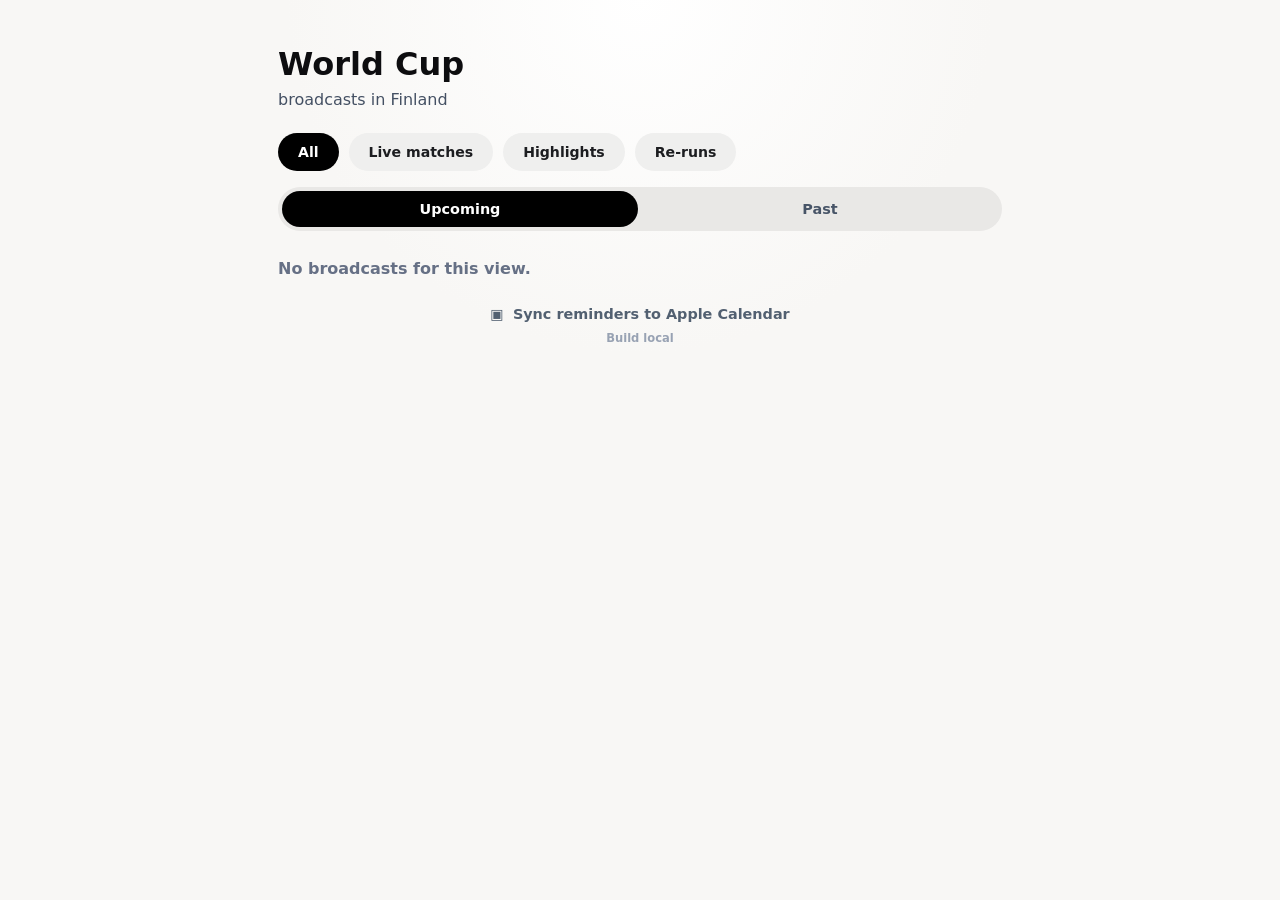
==== index.html @ cfc78e6e "trying to fix, so shows changes in app when done (hangs on to cache)" ====
<!doctype html>
<html lang="en">
  <head>
    <meta charset="utf-8">
    <meta name="viewport" content="width=device-width, initial-scale=1">
    <meta name="theme-color" content="#f8f7f5">
    <title>World Cup broadcasts in Finland</title>
    <link rel="stylesheet" href="styles.css">
  </head>
  <body>
    <main class="shell">
      <header class="app-header">
        <h1>World Cup</h1>
        <p>broadcasts in Finland</p>
      </header>

      <nav class="filters" aria-label="Broadcast filters">
        <button class="filter-pill is-selected" type="button" data-filter="all">All</button>
        <button class="filter-pill" type="button" data-filter="live">Live matches</button>
        <button class="filter-pill" type="button" data-filter="highlights">Highlights</button>
        <button class="filter-pill" type="button" data-filter="rerun">Re-runs</button>
      </nav>

      <nav class="view-toggle" aria-label="Date view">
        <button class="view-button is-selected" type="button" data-view="upcoming">Upcoming</button>
        <button class="view-button" type="button" data-view="past">Past</button>
      </nav>

      <section id="feed" class="feed" aria-live="polite">
        <p class="loading">Loading broadcasts...</p>
      </section>

      <footer class="calendar-note">
        <span aria-hidden="true">▣</span>
        <a href="#" id="calendarHelp">Sync reminders to Apple Calendar</a>
        <span id="buildMarker" class="build-marker">Build local</span>
      </footer>
    </main>

    <template id="dayTemplate">
      <section class="day-group">
        <div class="day-heading">
          <h2></h2>
          <time></time>
        </div>
        <div class="cards"></div>
      </section>
    </template>

    <template id="cardTemplate">
      <article class="broadcast-card">
        <div class="card-top">
          <time class="start-time"></time>
          <div class="details">
            <div class="detail-topline">
              <p class="type-label"></p>
              <span class="channel-badge"></span>
            </div>
            <h3></h3>
            <p class="meta"></p>
          </div>
        </div>
        <div class="card-actions">
          <label class="watched">
            <input type="checkbox">
            <span>Watched</span>
          </label>
          <button class="calendar-button" type="button">
            <span aria-hidden="true">▣</span>
            <span>Add to Calendar</span>
          </button>
        </div>
      </article>
    </template>

    <script src="app.js?v=__BUILD_VERSION__" defer></script>
  </body>
</html>
---- styles.css ----
:root {
  color-scheme: light;
  --bg: #f8f7f5;
  --surface: #ffffff;
  --text: #0d0d0f;
  --muted: #667085;
  --line: #e7e3dd;
  --pill: #efefee;
  --shadow: 0 10px 28px rgba(20, 18, 16, 0.08);
  --live: #17b26a;
  --highlights: #3478f6;
  --rerun: #9254de;
}

* {
  box-sizing: border-box;
}

body {
  margin: 0;
  min-height: 100vh;
  background:
    radial-gradient(circle at 50% 0%, rgba(255, 255, 255, 0.98), rgba(248, 247, 245, 0.72) 32%, rgba(248, 247, 245, 1) 72%),
    var(--bg);
  color: var(--text);
  font-family: Inter, ui-sans-serif, system-ui, -apple-system, BlinkMacSystemFont, "Segoe UI", sans-serif;
}

button,
input {
  font: inherit;
}

.shell {
  width: min(66vw, 760px);
  min-width: min(100%, 360px);
  margin: 0 auto;
  padding: 48px 18px 36px;
}

.app-header {
  margin-bottom: 24px;
}

.app-header h1 {
  margin: 0;
  font-size: 2rem;
  line-height: 1.05;
  letter-spacing: 0;
}

.app-header p {
  margin: 8px 0 0;
  color: #445063;
  font-size: 1rem;
}

.filters {
  display: flex;
  gap: 10px;
  margin: 0 0 32px;
  overflow-x: auto;
  padding-bottom: 2px;
  scrollbar-width: none;
}

.filters::-webkit-scrollbar {
  display: none;
}

.filter-pill {
  flex: 0 0 auto;
  min-height: 38px;
  border: 0;
  border-radius: 999px;
  background: var(--pill);
  color: #1c1d20;
  cursor: pointer;
  font-size: 0.88rem;
  font-weight: 700;
  padding: 0 20px;
}

.filter-pill.is-selected {
  background: #000000;
  color: #ffffff;
}

.view-toggle {
  display: grid;
  grid-template-columns: 1fr 1fr;
  gap: 4px;
  margin: -18px 0 28px;
  border-radius: 999px;
  background: #e9e8e6;
  padding: 4px;
}

.view-button {
  min-height: 36px;
  border: 0;
  border-radius: 999px;
  background: transparent;
  color: #475467;
  cursor: pointer;
  font-size: 0.9rem;
  font-weight: 760;
}

.view-button.is-selected {
  background: #000000;
  color: #ffffff;
}

.feed {
  display: grid;
  gap: 24px;
}

.loading,
.empty,
.error {
  margin: 0;
  color: var(--muted);
  font-weight: 650;
}

.day-group {
  display: grid;
  gap: 12px;
}

.day-heading {
  display: flex;
  align-items: baseline;
  justify-content: space-between;
  gap: 16px;
  padding: 0 2px;
}

.day-heading h2 {
  margin: 0;
  font-size: 1.18rem;
  line-height: 1.2;
  letter-spacing: 0;
}

.day-heading time {
  color: #4c5668;
  font-size: 0.9rem;
  font-weight: 650;
  white-space: nowrap;
}

.cards {
  display: grid;
  gap: 14px;
}

.broadcast-card {
  overflow: hidden;
  border: 1px solid var(--line);
  border-radius: 8px;
  background: var(--surface);
  box-shadow: var(--shadow);
}

.card-top {
  display: grid;
  grid-template-columns: minmax(58px, 88px) minmax(0, 1fr);
  align-items: center;
  gap: 18px;
  padding: 22px 18px 20px;
}

.start-time {
  color: #121315;
  font-size: 1.55rem;
  font-weight: 760;
  line-height: 1;
  white-space: nowrap;
}

.details {
  min-width: 0;
}

.detail-topline {
  display: flex;
  align-items: flex-start;
  justify-content: space-between;
  gap: 12px;
  margin: 0 0 6px;
}

.type-label {
  margin: 0;
  color: var(--live);
  font-size: 0.72rem;
  font-weight: 850;
  letter-spacing: 0;
  text-transform: uppercase;
}

.broadcast-card[data-type="highlights"] .type-label {
  color: var(--highlights);
}

.broadcast-card[data-type="rerun"] .type-label {
  color: var(--rerun);
}

.details h3 {
  margin: 0;
  font-size: 1rem;
  line-height: 1.28;
  letter-spacing: 0;
}

.match-line {
  display: flex;
  flex-wrap: nowrap;
  align-items: center;
  gap: 9px;
  font-size: 1.18rem;
  white-space: nowrap;
}

.team-name {
  min-width: 0;
  font-weight: 780;
  overflow: hidden;
  text-overflow: ellipsis;
  white-space: nowrap;
}

.home-team {
  text-align: left;
}

.away-team {
  text-align: left;
}

.result-pill {
  min-width: 58px;
  border: 0;
  border-radius: 8px;
  background: #f1f2f4;
  color: #344054;
  font-size: 0.88rem;
  font-weight: 850;
  line-height: 1;
  padding: 10px 14px;
  text-align: center;
  text-transform: lowercase;
  white-space: nowrap;
}

.result-toggle {
  cursor: pointer;
}

.result-toggle:hover {
  color: #111827;
}

.result-pill.has-result {
  background: #e4f5ec;
  color: #0f9f58;
  font-size: 1rem;
  text-transform: none;
}

.meta {
  margin: 8px 0 0;
  color: #4d596c;
  font-size: 0.88rem;
  line-height: 1.35;
}

.channel-badge {
  flex: 0 0 auto;
  max-width: 148px;
  border-radius: 8px;
  font-size: 0.78rem;
  font-weight: 850;
  line-height: 1.1;
  padding: 8px 10px;
  text-align: center;
  overflow: hidden;
  text-overflow: ellipsis;
  white-space: nowrap;
}

.channel-mtv {
  background: #ff3b30;
  color: #000000;
}

.channel-yle {
  background: #000000;
  color: #ffffff;
}

.channel-sub {
  background: #f97316;
  color: #ffffff;
}

.channel-default {
  background: #0fa958;
  color: #ffffff;
}

.card-actions {
  display: grid;
  grid-template-columns: 1fr 1fr;
  align-items: center;
  border-top: 1px solid var(--line);
  min-height: 52px;
}

.watched,
.calendar-button {
  display: flex;
  align-items: center;
  justify-content: center;
  gap: 8px;
  min-width: 0;
  min-height: 52px;
  color: #344054;
  font-size: 0.84rem;
  font-weight: 650;
}

.watched {
  border-right: 1px solid var(--line);
  cursor: pointer;
  transition: background 160ms ease, color 160ms ease;
}

.watched input {
  width: 16px;
  height: 16px;
  margin: 0;
  accent-color: #111111;
}

.broadcast-card.is-watched .watched {
  background: var(--live);
  color: #ffffff;
}

.broadcast-card.is-watched .watched input {
  accent-color: var(--live);
}

.calendar-button {
  border: 0;
  background: transparent;
  cursor: pointer;
  padding: 0 10px;
}

.calendar-note {
  display: flex;
  flex-wrap: wrap;
  align-items: center;
  justify-content: center;
  gap: 9px;
  margin-top: 28px;
  color: #526071;
  font-size: 0.9rem;
}

.calendar-note a {
  color: inherit;
  font-weight: 650;
  text-decoration: none;
}

.calendar-note a:hover,
.calendar-button:hover {
  color: #000000;
}

.build-marker {
  flex-basis: 100%;
  color: #98a2b3;
  font-size: 0.72rem;
  font-weight: 650;
  text-align: center;
}

@media (max-width: 760px) {
  .shell {
    width: 100%;
    min-width: 0;
    padding: 34px 20px 28px;
  }

  .app-header h1 {
    font-size: 1.7rem;
  }

  .filter-pill {
    min-height: 36px;
    padding: 0 16px;
    font-size: 0.78rem;
  }

  .view-button {
    font-size: 0.82rem;
  }

  .card-top {
    grid-template-columns: 64px minmax(0, 1fr);
    gap: 13px;
    padding: 20px 13px 18px;
  }

  .start-time {
    font-size: 1.35rem;
  }

  .details h3 {
    font-size: 0.92rem;
  }

  .match-line {
    gap: 7px;
    font-size: clamp(0.78rem, 3.2vw, 1rem);
  }

  .result-pill {
    min-width: 46px;
    padding: 8px 10px;
    font-size: 0.78rem;
  }

  .result-pill.has-result {
    font-size: 0.9rem;
  }

  .meta,
  .watched,
  .calendar-button {
    font-size: 0.78rem;
  }

  .channel-badge {
    max-width: min(168px, 48vw);
    padding: 7px 8px;
    font-size: 0.72rem;
  }
}

@media (max-width: 390px) {
  .shell {
    padding-inline: 14px;
  }

  .filters {
    gap: 8px;
  }

  .filter-pill {
    padding: 0 13px;
  }

  .card-top {
    grid-template-columns: 52px minmax(0, 1fr);
  }
}
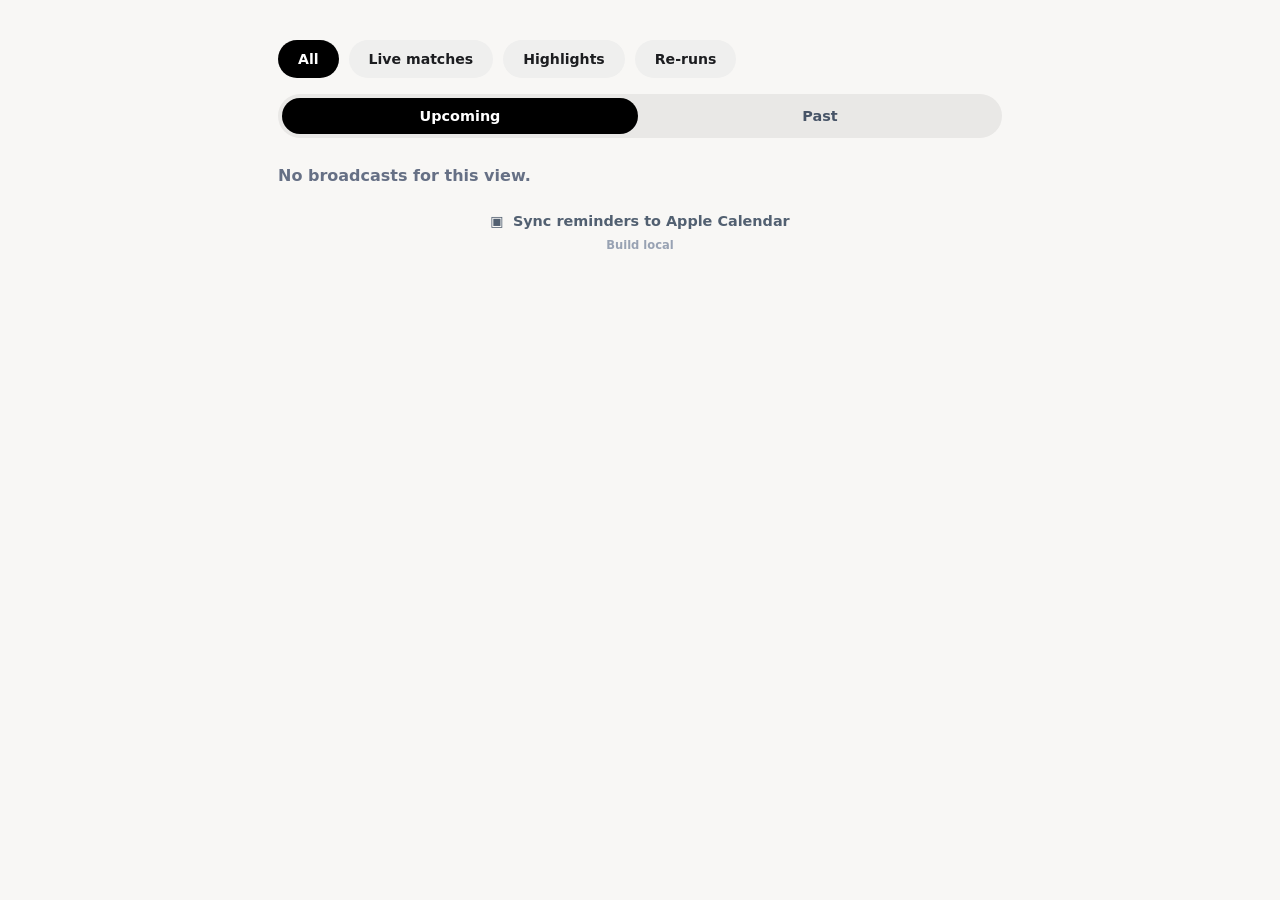
==== commit b489089a: "change banner, add highlight to filtering" ====
--- a/index.html
+++ b/index.html
@@ -10,8 +10,8 @@
   <body>
     <main class="shell">
       <header class="app-header">
-        <h1>World Cup</h1>
-        <p>broadcasts in Finland</p>
+        <h1 class="sr-only">World Cup</h1>
+        <img class="app-banner" src="img/wc-banner.png" alt="">
       </header>
 
       <nav class="filters" aria-label="Broadcast filters">
--- a/styles.css
+++ b/styles.css
@@ -16,12 +16,19 @@
   box-sizing: border-box;
 }
 
+.sr-only {
+  position: absolute;
+  width: 1px;
+  height: 1px;
+  overflow: hidden;
+  clip: rect(0, 0, 0, 0);
+  white-space: nowrap;
+}
+
 body {
   margin: 0;
   min-height: 100vh;
-  background:
-    radial-gradient(circle at 50% 0%, rgba(255, 255, 255, 0.98), rgba(248, 247, 245, 0.72) 32%, rgba(248, 247, 245, 1) 72%),
-    var(--bg);
+  background: var(--bg);
   color: var(--text);
   font-family: Inter, ui-sans-serif, system-ui, -apple-system, BlinkMacSystemFont, "Segoe UI", sans-serif;
 }
@@ -35,24 +42,19 @@
   width: min(66vw, 760px);
   min-width: min(100%, 360px);
   margin: 0 auto;
-  padding: 48px 18px 36px;
+  padding: 20px 18px 36px;
 }
 
 .app-header {
-  margin-bottom: 24px;
-}
-
-.app-header h1 {
-  margin: 0;
-  font-size: 2rem;
-  line-height: 1.05;
-  letter-spacing: 0;
-}
-
-.app-header p {
-  margin: 8px 0 0;
-  color: #445063;
-  font-size: 1rem;
+  margin-bottom: 20px;
+}
+
+.app-banner {
+  display: block;
+  width: min(403px, 86vw);
+  max-height: 88px;
+  object-fit: contain;
+  object-position: left center;
 }
 
 .filters {
@@ -86,6 +88,21 @@
   color: #ffffff;
 }
 
+.filter-pill[data-filter="live"].is-selected {
+  background: var(--live);
+  color: #ffffff;
+}
+
+.filter-pill[data-filter="highlights"].is-selected {
+  background: var(--highlights);
+  color: #ffffff;
+}
+
+.filter-pill[data-filter="rerun"].is-selected {
+  background: var(--rerun);
+  color: #ffffff;
+}
+
 .view-toggle {
   display: grid;
   grid-template-columns: 1fr 1fr;
@@ -115,6 +132,7 @@
 .feed {
   display: grid;
   gap: 24px;
+  background: var(--bg);
 }
 
 .loading,
@@ -131,11 +149,16 @@
 }
 
 .day-heading {
+  position: sticky;
+  top: 0;
+  z-index: 20;
   display: flex;
   align-items: baseline;
   justify-content: space-between;
   gap: 16px;
-  padding: 0 2px;
+  margin: 0 -18px;
+  padding: 12px 18px 10px;
+  background: var(--bg);
 }
 
 .day-heading h2 {
@@ -397,11 +420,12 @@
   .shell {
     width: 100%;
     min-width: 0;
-    padding: 34px 20px 28px;
-  }
-
-  .app-header h1 {
-    font-size: 1.7rem;
+    padding: 17px 20px 28px;
+  }
+
+  .app-banner {
+    width: min(351px, 86vw);
+    max-height: 78px;
   }
 
   .filter-pill {
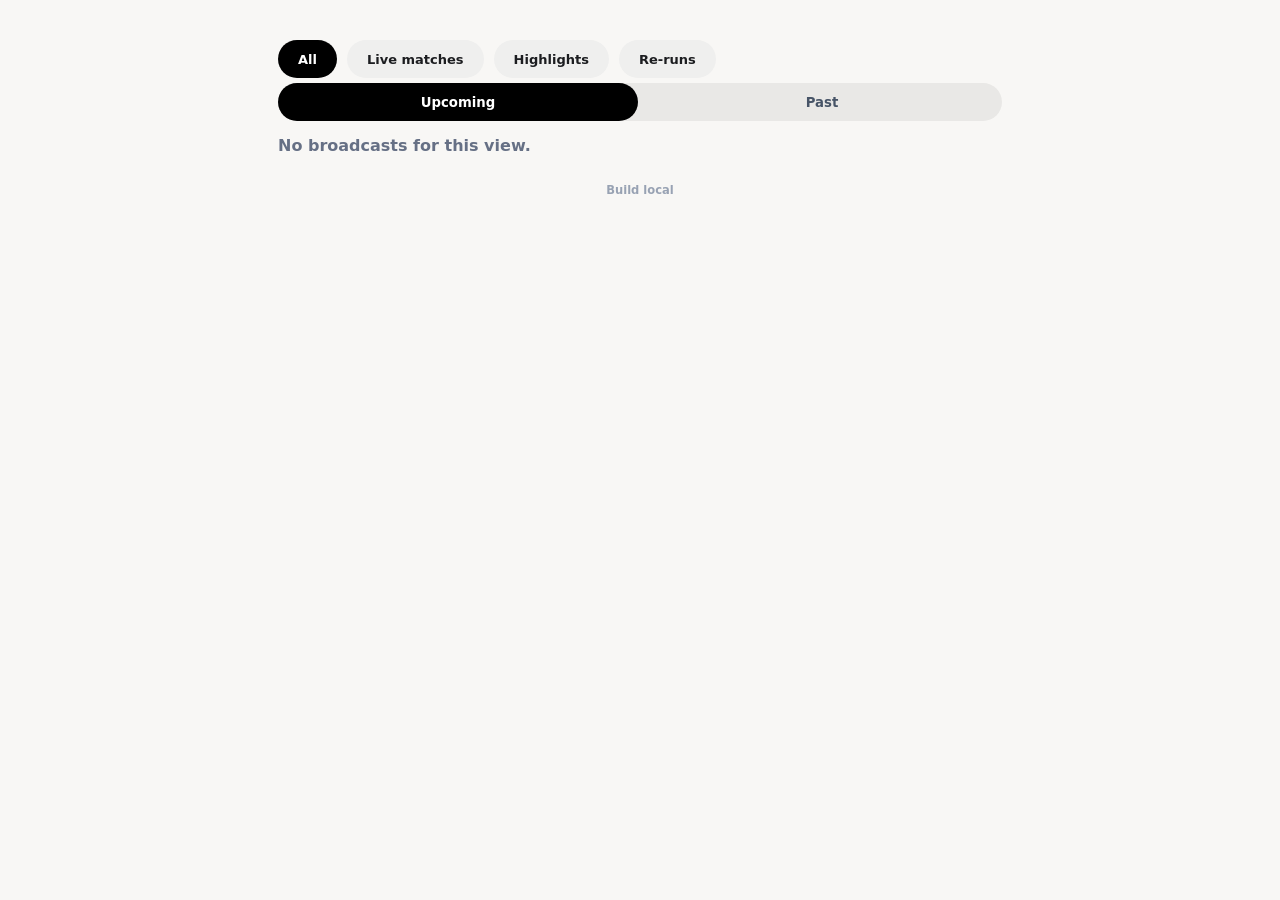
==== commit f1a2c885: "sticky filters added, stylings" ====
--- a/index.html
+++ b/index.html
@@ -14,25 +14,25 @@
         <img class="app-banner" src="img/wc-banner.png" alt="">
       </header>
 
-      <nav class="filters" aria-label="Broadcast filters">
-        <button class="filter-pill is-selected" type="button" data-filter="all">All</button>
-        <button class="filter-pill" type="button" data-filter="live">Live matches</button>
-        <button class="filter-pill" type="button" data-filter="highlights">Highlights</button>
-        <button class="filter-pill" type="button" data-filter="rerun">Re-runs</button>
-      </nav>
+      <div class="sticky-controls">
+        <nav class="filters" aria-label="Broadcast filters">
+          <button class="filter-pill is-selected" type="button" data-filter="all">All</button>
+          <button class="filter-pill" type="button" data-filter="live">Live matches</button>
+          <button class="filter-pill" type="button" data-filter="highlights">Highlights</button>
+          <button class="filter-pill" type="button" data-filter="rerun">Re-runs</button>
+        </nav>
 
-      <nav class="view-toggle" aria-label="Date view">
-        <button class="view-button is-selected" type="button" data-view="upcoming">Upcoming</button>
-        <button class="view-button" type="button" data-view="past">Past</button>
-      </nav>
+        <nav class="view-toggle" aria-label="Date view">
+          <button class="view-button is-selected" type="button" data-view="upcoming">Upcoming</button>
+          <button class="view-button" type="button" data-view="past">Past</button>
+        </nav>
+      </div>
 
       <section id="feed" class="feed" aria-live="polite">
         <p class="loading">Loading broadcasts...</p>
       </section>
 
       <footer class="calendar-note">
-        <span aria-hidden="true">▣</span>
-        <a href="#" id="calendarHelp">Sync reminders to Apple Calendar</a>
         <span id="buildMarker" class="build-marker">Build local</span>
       </footer>
     </main>
--- a/styles.css
+++ b/styles.css
@@ -10,6 +10,7 @@
   --live: #17b26a;
   --highlights: #3478f6;
   --rerun: #9254de;
+  --sticky-controls-height: 81px;
 }
 
 * {
@@ -46,7 +47,8 @@
 }
 
 .app-header {
-  margin-bottom: 20px;
+  margin-bottom: 10px;
+  padding: 8px 0 0;
 }
 
 .app-banner {
@@ -57,12 +59,23 @@
   object-position: left center;
 }
 
+.sticky-controls {
+  position: sticky;
+  top: 0;
+  z-index: 30;
+  display: grid;
+  gap: 5px;
+  margin: 0 -18px 12px;
+  padding: 2px 18px 3px;
+  background: var(--bg);
+}
+
 .filters {
   display: flex;
   gap: 10px;
-  margin: 0 0 32px;
+  margin: 0;
   overflow-x: auto;
-  padding-bottom: 2px;
+  padding: 0;
   scrollbar-width: none;
 }
 
@@ -78,7 +91,7 @@
   background: var(--pill);
   color: #1c1d20;
   cursor: pointer;
-  font-size: 0.88rem;
+  font-size: 0.8125rem;
   font-weight: 700;
   padding: 0 20px;
 }
@@ -107,20 +120,20 @@
   display: grid;
   grid-template-columns: 1fr 1fr;
   gap: 4px;
-  margin: -18px 0 28px;
+  margin: 0;
   border-radius: 999px;
   background: #e9e8e6;
-  padding: 4px;
+  padding: 0;
 }
 
 .view-button {
-  min-height: 36px;
+  min-height: 38px;
   border: 0;
   border-radius: 999px;
   background: transparent;
   color: #475467;
   cursor: pointer;
-  font-size: 0.9rem;
+  font-size: 0.83rem;
   font-weight: 760;
 }
 
@@ -131,7 +144,7 @@
 
 .feed {
   display: grid;
-  gap: 24px;
+  gap: 12px;
   background: var(--bg);
 }
 
@@ -145,19 +158,19 @@
 
 .day-group {
   display: grid;
-  gap: 12px;
+  gap: 6px;
 }
 
 .day-heading {
   position: sticky;
-  top: 0;
+  top: var(--sticky-controls-height);
   z-index: 20;
   display: flex;
   align-items: baseline;
   justify-content: space-between;
   gap: 16px;
   margin: 0 -18px;
-  padding: 12px 18px 10px;
+  padding: 6px 18px 5px;
   background: var(--bg);
 }
 
@@ -417,6 +430,10 @@
 }
 
 @media (max-width: 760px) {
+  :root {
+    --sticky-controls-height: 81px;
+  }
+
   .shell {
     width: 100%;
     min-width: 0;
@@ -429,13 +446,14 @@
   }
 
   .filter-pill {
-    min-height: 36px;
+    min-height: 38px;
     padding: 0 16px;
-    font-size: 0.78rem;
+    font-size: 0.72rem;
   }
 
   .view-button {
-    font-size: 0.82rem;
+    min-height: 38px;
+    font-size: 0.76rem;
   }
 
   .card-top {
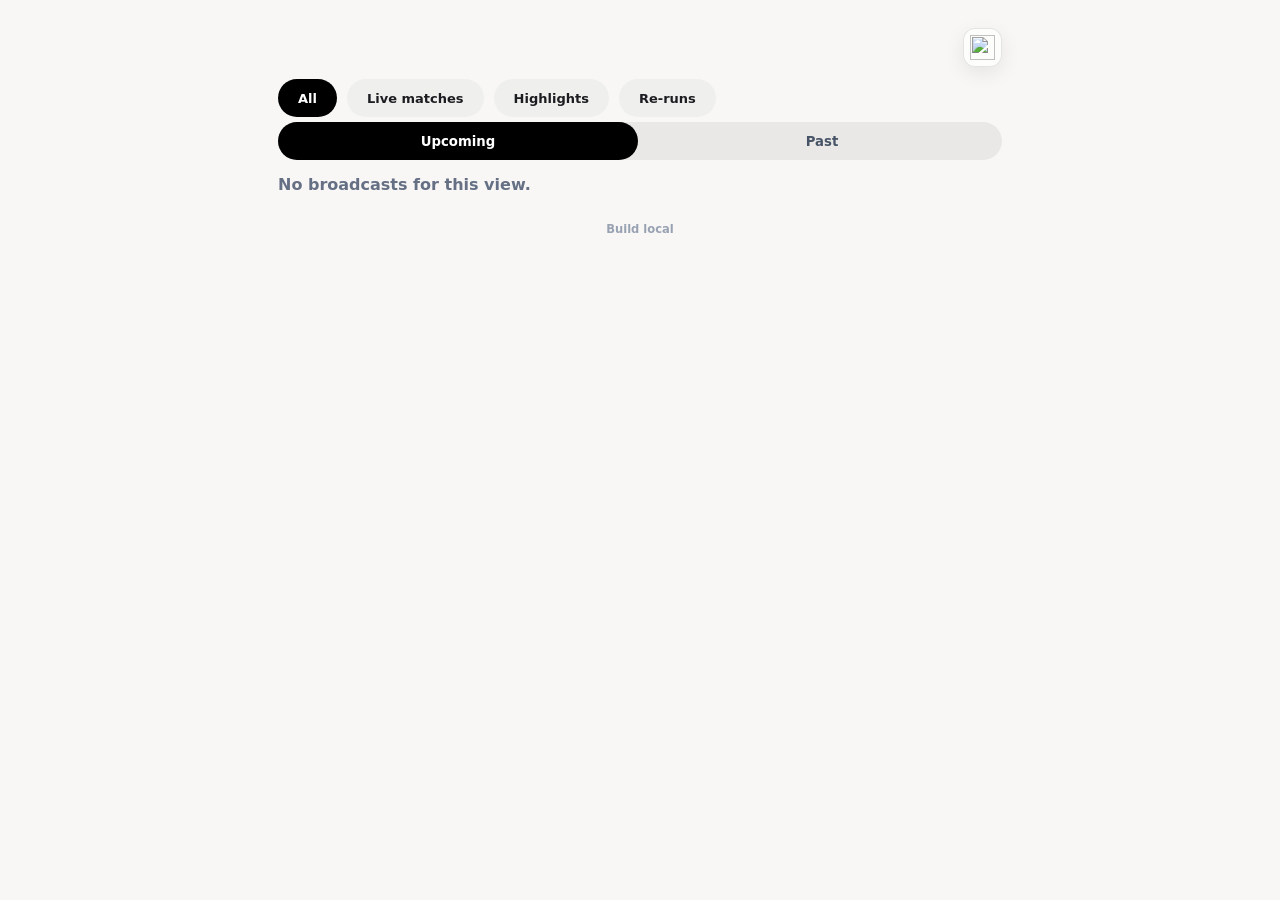
==== commit abacf65d: "added menu for highlight links, show hide todays played" ====
--- a/index.html
+++ b/index.html
@@ -12,6 +12,30 @@
       <header class="app-header">
         <h1 class="sr-only">World Cup</h1>
         <img class="app-banner" src="img/wc-banner.png" alt="">
+        <div class="watch-menu">
+          <button class="watch-menu-button" type="button" aria-expanded="false" aria-controls="watchMenu">
+            <span class="sr-only">Open watch links</span>
+            <img src="img/play.png" alt="" aria-hidden="true">
+          </button>
+          <div id="watchMenu" class="watch-menu-panel" hidden>
+            <a class="watch-menu-link" href="https://areena.yle.fi/tv/ohjelmat/57-dJ7koL672" target="_blank" rel="noopener noreferrer">
+              <img class="watch-menu-logo watch-menu-logo-yle" src="img/yle-logo.png" alt="">
+              <span class="watch-menu-text">
+                <span class="watch-menu-title">Yle Areena</span>
+                <span class="watch-menu-subtitle">Lives, re-runs &amp; highlights</span>
+              </span>
+              <img class="watch-menu-external" src="img/new-tab.png" alt="" aria-hidden="true">
+            </a>
+            <a class="watch-menu-link" href="https://www.fifa.com/en/tournaments/mens/worldcup/canadamexicousa2026/highlights" target="_blank" rel="noopener noreferrer">
+              <img class="watch-menu-logo" src="img/fifa-logo.png" alt="">
+              <span class="watch-menu-text">
+                <span class="watch-menu-title">FIFA.com</span>
+                <span class="watch-menu-subtitle">Highlights</span>
+              </span>
+              <img class="watch-menu-external" src="img/new-tab.png" alt="" aria-hidden="true">
+            </a>
+          </div>
+        </div>
       </header>
 
       <div class="sticky-controls">
@@ -43,6 +67,9 @@
           <h2></h2>
           <time></time>
         </div>
+        <button class="finished-today-toggle" type="button" hidden>
+          <span class="finished-today-label">show finished today</span>
+        </button>
         <div class="cards"></div>
       </section>
     </template>
@@ -73,6 +100,6 @@
       </article>
     </template>
 
-    <script src="app.js?v=__BUILD_VERSION__" defer></script>
+    <script src="app.js?v=dev-20260616-4" defer></script>
   </body>
 </html>
--- a/styles.css
+++ b/styles.css
@@ -47,6 +47,11 @@
 }
 
 .app-header {
+  position: relative;
+  display: flex;
+  align-items: center;
+  justify-content: space-between;
+  gap: 16px;
   margin-bottom: 10px;
   padding: 8px 0 0;
 }
@@ -57,6 +62,105 @@
   max-height: 88px;
   object-fit: contain;
   object-position: left center;
+}
+
+.watch-menu {
+  position: relative;
+  z-index: 50;
+  flex: 0 0 auto;
+}
+
+.watch-menu-button {
+  display: grid;
+  width: 39px;
+  height: 39px;
+  place-items: center;
+  border: 1px solid rgba(13, 13, 15, 0.1);
+  border-radius: 12px;
+  background: rgba(255, 255, 255, 0.72);
+  box-shadow: 0 6px 20px rgba(20, 18, 16, 0.08);
+  cursor: pointer;
+  padding: 6px;
+}
+
+.watch-menu-button img {
+  display: block;
+  width: 100%;
+  height: 100%;
+  object-fit: contain;
+}
+
+.watch-menu-panel {
+  position: absolute;
+  top: calc(100% + 8px);
+  right: 0;
+  width: max-content;
+  max-width: calc(100vw - 36px);
+  overflow: hidden;
+  border: 1px solid var(--line);
+  border-radius: 14px;
+  background: rgba(255, 255, 255, 0.96);
+  box-shadow: 0 16px 42px rgba(20, 18, 16, 0.16);
+}
+
+.watch-menu-link {
+  display: grid;
+  grid-template-columns: 29px minmax(0, max-content) 14px;
+  align-items: center;
+  gap: 9px;
+  min-height: 58px;
+  color: var(--text);
+  text-decoration: none;
+  padding: 10px 12px;
+}
+
+.watch-menu-link + .watch-menu-link {
+  border-top: 1px solid var(--line);
+}
+
+.watch-menu-logo {
+  display: block;
+  width: 29px;
+  height: 29px;
+  object-fit: contain;
+}
+
+.watch-menu-logo-yle {
+  border-radius: 8px;
+}
+
+.watch-menu-text {
+  display: grid;
+  width: max-content;
+  max-width: 190px;
+  min-width: 0;
+  gap: 2px;
+}
+
+.watch-menu-title {
+  overflow: hidden;
+  font-size: 0.72rem;
+  font-weight: 850;
+  line-height: 1.14;
+  text-overflow: ellipsis;
+  white-space: nowrap;
+}
+
+.watch-menu-subtitle {
+  overflow: hidden;
+  color: var(--muted);
+  font-size: 0.72rem;
+  font-weight: 400;
+  line-height: 1.2;
+  text-overflow: ellipsis;
+  white-space: nowrap;
+}
+
+.watch-menu-external {
+  display: block;
+  width: 14px;
+  height: 14px;
+  opacity: 0.68;
 }
 
 .sticky-controls {
@@ -186,6 +290,29 @@
   font-size: 0.9rem;
   font-weight: 650;
   white-space: nowrap;
+}
+
+.finished-today-toggle {
+  justify-self: start;
+  display: inline-flex;
+  align-items: center;
+  gap: 5px;
+  border: 0;
+  background: transparent;
+  color: #4d596c;
+  cursor: pointer;
+  font-size: 0.88rem;
+  font-weight: 650;
+  line-height: 1.35;
+  padding: 0;
+}
+
+.finished-today-toggle[hidden] {
+  display: none;
+}
+
+.finished-today-toggle:hover {
+  color: #111827;
 }
 
 .cards {
@@ -294,11 +421,14 @@
 }
 
 .result-toggle {
+  background: #fff3bf;
+  color: #8a5a00;
   cursor: pointer;
 }
 
 .result-toggle:hover {
-  color: #111827;
+  background: #ffe8a3;
+  color: #6f4700;
 }
 
 .result-pill.has-result {
@@ -392,11 +522,25 @@
   accent-color: var(--live);
 }
 
+.broadcast-card.is-linked-watched .watched {
+  background: #dff5e9;
+  color: #087443;
+}
+
+.broadcast-card.is-linked-watched .watched input {
+  accent-color: #17b26a;
+}
+
 .calendar-button {
   border: 0;
   background: transparent;
   cursor: pointer;
   padding: 0 10px;
+  transition: color 160ms ease;
+}
+
+.calendar-button.is-added {
+  color: var(--live);
 }
 
 .calendar-note {
@@ -419,6 +563,10 @@
 .calendar-note a:hover,
 .calendar-button:hover {
   color: #000000;
+}
+
+.calendar-button.is-added:hover {
+  color: #087443;
 }
 
 .build-marker {
@@ -441,8 +589,18 @@
   }
 
   .app-banner {
-    width: min(351px, 86vw);
+    width: min(351px, calc(100vw - 104px));
     max-height: 78px;
+  }
+
+  .watch-menu-button {
+    width: 35px;
+    height: 35px;
+    border-radius: 11px;
+  }
+
+  .watch-menu-panel {
+    max-width: calc(100vw - 40px);
   }
 
   .filter-pill {
@@ -486,6 +644,7 @@
   }
 
   .meta,
+  .finished-today-toggle,
   .watched,
   .calendar-button {
     font-size: 0.78rem;
